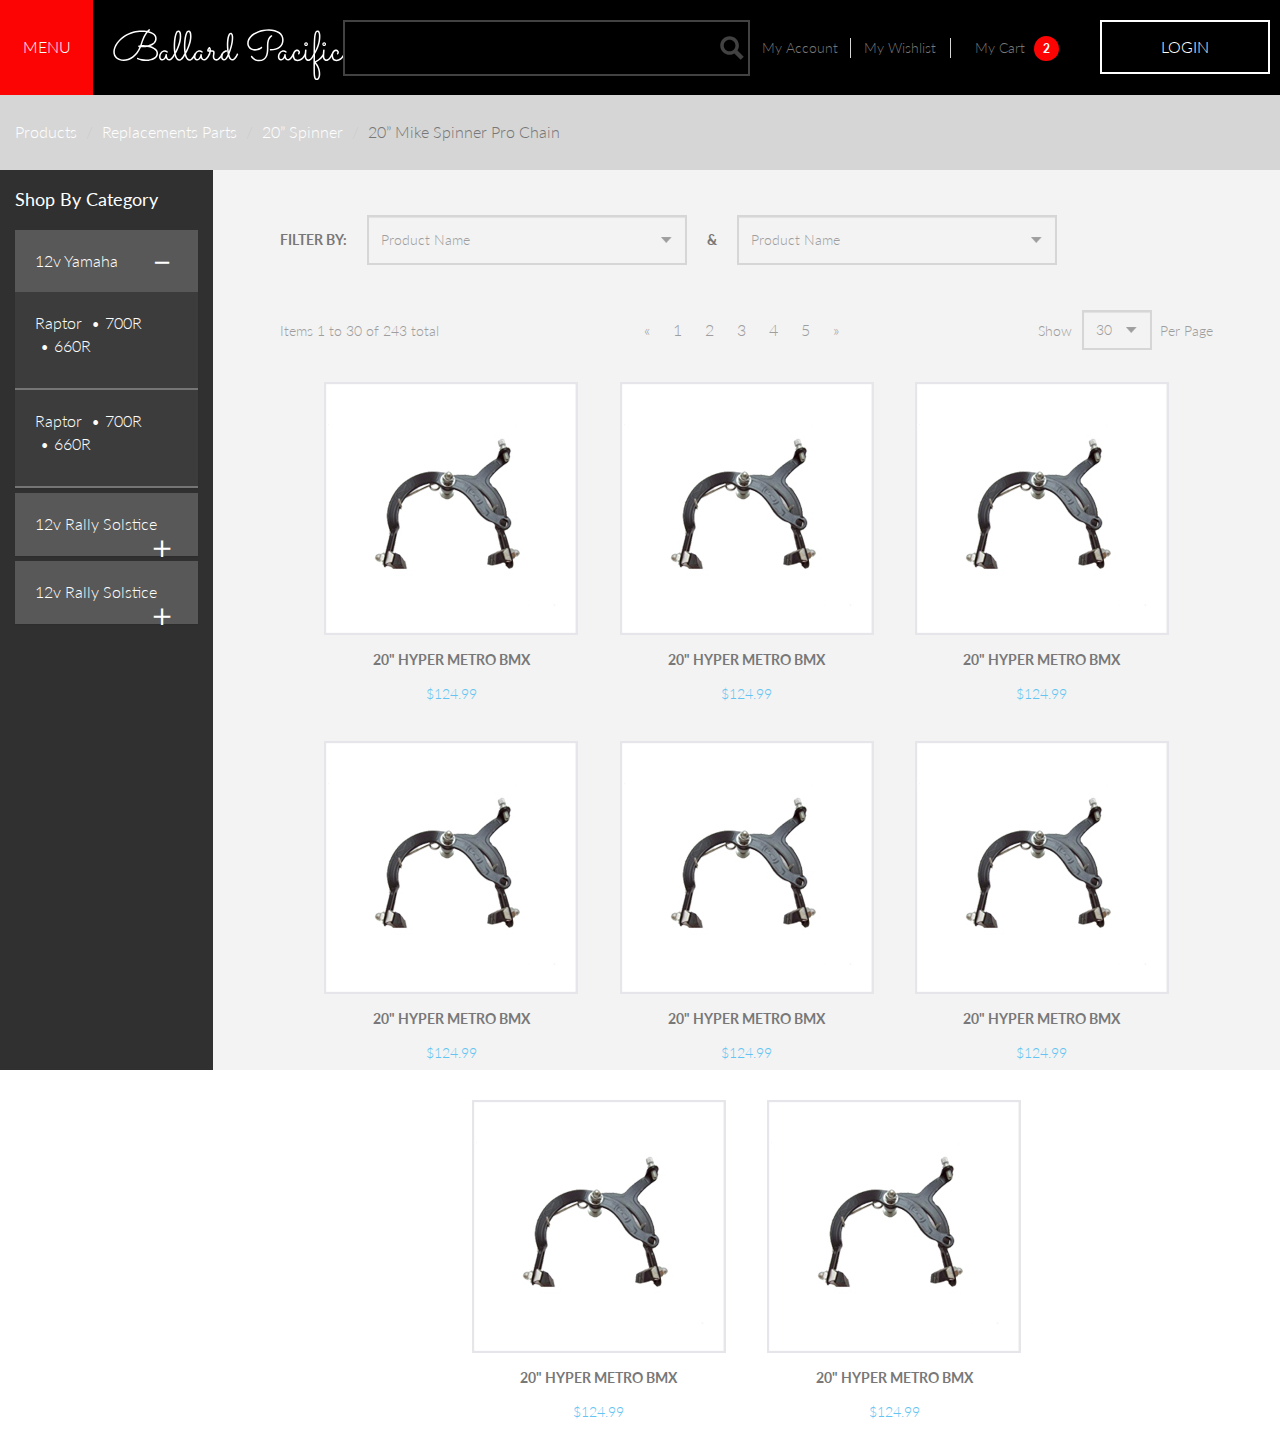
==== index_store.html @ 39bc6dd2 "Store Index" ====
<!DOCTYPE html PUBLIC "-//W3C//DTD XHTML 1.0 Transitional//EN" "http://www.w3.org/TR/xhtml1/DTD/xhtml1-transitional.dtd">
<html xmlns="http://www.w3.org/1999/xhtml">
<head>
<meta http-equiv="Content-Type" content="text/html; charset=UTF-8" />
<title>Ballard</title>
<meta name="viewport" content="width=device-width, initial-scale=1.0, maximum-scale=1.0" />
<meta name="apple-mobile-web-app-capable" content="no">

<link rel='stylesheet' href='http://fonts.googleapis.com/css?family=Lato:100,300,400,700,100italic,300italic,400italic,700italic' type='text/css'>

<link rel="stylesheet" href="//netdna.bootstrapcdn.com/bootstrap/3.1.1/css/bootstrap.min.css">
<link href="css/styles_store.css" rel="stylesheet" type="text/css" />
<script src = "http://ajax.googleapis.com/ajax/libs/jquery/1.10.2/jquery.min.js"></script>
<script src="//netdna.bootstrapcdn.com/bootstrap/3.1.1/js/bootstrap.min.js"></script> 
<script src="js/ballard.js"></script> 
</head>

<body>
	<header class="blackheader">
    	<a class="redmenu">MENU</a>
        <div class="logo"> <img src="img/logo_ballard.svg" alt="" width="250px"/></div>
   		<form class="myform" role="form">
        	<input type="email" class="txtinput_black" id="mysearch">
        </form>
        <nav class="header_right">
            <a class="headertext">My Account</a>
            <div class="lines"></div>
            <a class="headertext">My Wishlist</a>
            <div class="lines"></div>
            <a class="headertext">My Cart</a>
            <div class="circle_cont"><b class="redcircle">2</b></div>
            <button type="button" class=" btn-default bt_header">LOGIN</button>
        </nav>
    </header>
    <ol class="breadcrumb">
        <li><a href="#">Products </a></li>
        <li><a href="#">Replacements Parts </a></li>
        <li><a href="#">20” Spinner </a></li> 
        <li class="active">20” Mike Spinner Pro Chain</li> 
    </ol>
    <main class="mycontainer">
    	<!-- LEFT --> 
    	<div class="leftsection col-md-2">
        	<h4 class="left_titles">Shop By Category</h4>            
                <div class="panel-group" id="accordion">
                
                    <div class="panel panel-default">
                    	<a data-toggle="collapse" data-parent="#accordion" href="#collapseOne" onclick="changeIcon('collapseOne');">
                            <div class="panel-heading">
                                <span class="panel-title">12v Yamaha</span>
                                <span class="more collapseOne">－</span>
                            </div>
                        </a>
                        <div id="collapseOne" class="panel-collapse collapse in">
                            <div class="panel-body">
                            	<ol class="accordionitem">
                                    <li><a href="#">Raptor</a></li>
                                    <li><a href="#">700R</a></li>
                                    <li><a href="#">660R</a></li> 
                                </ol>
	                        </div>
                            <div class="panel-body">
                            	<ol class="accordionitem">
                                    <li><a href="#">Raptor</a></li>
                                    <li><a href="#">700R</a></li>
                                    <li><a href="#">660R</a></li> 
                                </ol>
                            </div>
                        </div>
                    </div>
                    
                    <div class="panel panel-default">
                    	<a data-toggle="collapse" data-parent="#accordion" href="#collapseTwo" onclick="changeIcon('collapseTwo');">
                            <div class="panel-heading">
                                <span class="panel-title">12v Rally Solstice</span>
                                <span class="more collapseTwo">＋</span>
                            </div>
                        </a>
                        <div id="collapseTwo" class="panel-collapse collapse">
                            <div class="panel-body">
                              	<ol class="accordionitem">
                                    <li><a href="#">Raptor</a></li>
                                    <li><a href="#">700R</a></li>
                                    <li><a href="#">660R</a></li> 
                                </ol>
                            </div>
                        </div>
                    </div>
                    
                    <div class="panel panel-default">
                    	<a data-toggle="collapse" data-parent="#accordion" href="#collapseThree" onclick="changeIcon('collapseThree');">
                            <div class="panel-heading">
                                <span class="panel-title">12v Rally Solstice</span>
                                <span class="more collapseThree">＋</span>
                            </div>
                        </a>
                        <div id="collapseThree" class="panel-collapse collapse">
                            <div class="panel-body">
                             	<ol class="accordionitem">
                                    <li><a href="#">Raptor</a></li>
                                    <li><a href="#">700R</a></li>
                                    <li><a href="#">660R</a></li> 
                                </ol>
                            </div>
                        </div>
                    </div>
                    
                </div>
            </div>
            
            
        <!-- RIGHT -->    
        <div class="rightsection col-md-10">
        
        	<div class="rightcontainer">
            	<span class="mysimple_text_black">FILTER BY: </span>
                <form class="myform" action="" method="">
                    <select class="form-control myselect3"><option>Product Name</option></select>
                    <span class="mysimple_text_black">& </span>
                    <select class="form-control myselect3"><option>Product Name</option></select>
                    </select>
                </form>
            </div>
            
            <div class="rightcontainer">
            	<div class="right_left">
	            	<span class="mysimple_text">Items 1 to 30 of 243 total</span>
                </div>
                <div class="right_center">
    	            <ul class="pagination">
                    <li><a href="#">&laquo;</a></li>
                    <li><a class="active" href="#">1</a></li>
                    <li><a href="#">2</a></li>
                    <li><a href="#">3</a></li>
                    <li><a href="#">4</a></li>
                    <li><a href="#">5</a></li>
                    <li><a href="#">&raquo;</a></li>
                </ul>
                </div>
                <div class="right_right">
                	<span class="mysimple_text">Per Page </span>
                    <select class="myselect3 form-control"><option>30</option> <option>60</option> <option>90</option></select>
	               	<span class="mysimple_text">Show</span>
                </div>
            </div>
            
            <div class="product_list">
            	<a class="product">
                	<img class="img_simple" src="img/img1.jpg" alt="" />
                    <div class="mysimple_text_black">20" HYPER METRO BMX</div>
                    <div class="mysimple_text">$124.99</div>
                </a>
                
                <a class="product">
                	<img class="img_simple" src="img/img1.jpg" alt="" />
                    <div class="mysimple_text_black">20" HYPER METRO BMX</div>
                    <div class="mysimple_text">$124.99</div>
                </a>
                
                <a class="product">
                	<img class="img_simple" src="img/img1.jpg" alt="" />
                    <div class="mysimple_text_black">20" HYPER METRO BMX</div>
                    <div class="mysimple_text">$124.99</div>
                </a>
                
                <a class="product">
                	<img class="img_simple" src="img/img1.jpg" alt="" />
                    <div class="mysimple_text_black">20" HYPER METRO BMX</div>
                    <div class="mysimple_text">$124.99</div>
                </a>
                
                <a class="product">
                	<img class="img_simple" src="img/img1.jpg" alt="" />
                    <div class="mysimple_text_black">20" HYPER METRO BMX</div>
                    <div class="mysimple_text">$124.99</div>
                </a>
                
                <a class="product">
                	<img class="img_simple" src="img/img1.jpg" alt="" />
                    <div class="mysimple_text_black">20" HYPER METRO BMX</div>
                    <div class="mysimple_text">$124.99</div>
                </a>
                
                <a class="product">
                	<img class="img_simple" src="img/img1.jpg" alt="" />
                    <div class="mysimple_text_black">20" HYPER METRO BMX</div>
                    <div class="mysimple_text">$124.99</div>
                </a>
                
                <a class="product">
                	<img class="img_simple" src="img/img1.jpg" alt="" />
                    <div class="mysimple_text_black">20" HYPER METRO BMX</div>
                    <div class="mysimple_text">$124.99</div>
                </a>
				
            </div>
            
        </div>
    </main>

</body>
</html>
---- css/styles_store.css ----
@charset "UTF-8";

@import url(http://weloveiconfonts.com/api/?family=entypo);

/* entypo */
[class*="entypo-"]:before {
  font-family: 'entypo', sans-serif;
}



*{
	margin:0px;
	padding:0px;
}
html, body{
	height: 100%;
	min-height: 100%;
	font-family: "Lato","tahoma","verdana","arial","sans-serif";
	font-size: 16px;
	font-weight: 300;
	color:#787878;
}

a {color: #FFFFFF; text-decoration: none; cursor:pointer;}
a:link {color: #FFFFFF; text-decoration: none; cursor:pointer;}
a:hover a:visited a:active {color: #FFFFFF; text-decoration: none; cursor:pointer;}
a:hover, a:visited, a:active {color: #FFFFFF; text-decoration: none; cursor:pointer;}



.blackheader{
	width:100%;
	height: 95px;
	float:none;
	margin:auto;
	background-color: #000000;
	display: table;
}

.redmenu{
	width: 93px;
	min-width: 93px;
	height: 100%;
	display: table-cell;
	vertical-align: middle;
	background-color: #fd0404;
	color: #ffffff;
	margin-right: 1%;
	text-align: center;
	
}

.logo{
	width:252px;
	height:100%;
	display: table-cell;
	vertical-align: middle;
	padding-left: 1%;
	padding-right: 1%;
	padding-top: 13px;
}

.myform{
	height: 100%;
	display: table-cell;
	vertical-align: middle;
	width: 40%;
	max-width: 775px;
	min-width: 100px;
}


.txtinput_black{
	width: 100%;
	height: 56px;
	display: table-cell;
	vertical-align: middle;
	background: url(../img/search.svg) 99% center no-repeat;
	background-color: rgba(0,0,0,0);
	border: solid 2px #424242;
}



.header_right{
	float:right;
	width: 90%;
	height: 100%;
	display: table;
}


.headertext{
	min-width:100px;
	font-size: 14px;
	color: #787878;
	text-align: center;
	font-weight: 300;
	margin-left: 7px;
	margin-right: 7px;
	display: table-cell;
	vertical-align: middle;
}

.lines{
	width: 1px;
	height: 20px;
	float: none;
	border-left: solid 1px #d6d6d6;
	position: absolute;
	margin-top: 38px;
}

.circle_cont{
	width: 50px;
	min-width: 50px;
	height: 100%;
	display: table-cell;
	vertical-align: middle;
	}

.redcircle{
	width: 25px;
	height: 25px;
	font-size: 12px;
	color: #ffffff;
	text-align: center;
	-webkit-border-radius: 14px 15px 15px 14px/15px 15px 14px 14px;
	-moz-border-radius: 14px 15px 15px 14px/15px 15px 14px 14px;
	border-radius: 14px 15px 15px 14px/15px 15px 14px 14px;
	background-color: #fd0404;
	margin-left: -16px;
	position: absolute;
	margin-top: -12px;
	padding-top: 4px;

}

.bt_header{
	width: 170px;
	height: 54px;
	font-size: 16px;
	color: #ffffff;
	background-color: #000;
	border: solid 2px #fff;
	
	float: left;
	margin-top: 20px;
	margin-right: 10px;
}

.bt_header:hover{
	color: #ffffff;
	background-color: rgba(255,255,255,0.2);
}



.breadcrumb {
	padding: 26px 15px;
	list-style: none;
	background-color: #d6d6d6;
	border-radius: 0px;
	margin-bottom: 0px
}

.mycontainer{
	display:block;
	position:relative;
	height: 100%;
	min-height:100%;
    min-width:100%;
}


.leftsection{
	height: 100%;
	background-color: #303030;
}

.left_titles{
	color: #ffffff;
	font-weight: bolder;
	margin-bottom: 20px;
	margin-top: 20px;
}

.left_text{
	color: #ffffff;
}


/*ACORDION STYLES*/
.panel {
	background-color: #3c3c3c;
	border: none
}



.panel-group .panel {border-radius: 0px;}
.panel-group .panel-heading+.panel-collapse .panel-body {border-top: none;}

.panel-heading {
	padding: 20px 20px; 
	border-top-right-radius: 0px; 
	border-top-left-radius: 0px;
	background-color: #585858;

}

.panel-body {
	padding: 15px;
	color: #ffffff;
	padding: 20px 20px;
	border-bottom: solid 2px #757575;
}

.accordionitem{
	list-style:none;
}

.accordionitem>li {
display: inline-block;
}

.accordionitem>li>a:hover {
	color:#fd0404;
}

.accordionitem>li+li:before {
content: "•";
padding: 0 5px;
}

.more{
	float: right;
	margin-top: 2px;
	font-size: 32px;
	font-weight: 100;
	line-height: 0.5;
}

.mysimple_text_black{
	float: left;
	color: #787878;
	font-weight: 700;
	font-size: 14px;
	line-height: 3.5;
}


.mysimple_text{
	float: left;
	font-size: 14px;
	color: #9e9e9e;
}

.rightsection{
	background-color: #f3f3f3;
	height: 100%;
}

.myselect3{
	float: left;
	margin: auto;
	width:320px;
	font-size: 14px;
	height: 50px;
	color:#9e9e9e;
	background-color: rgba(243,243,243,0);
	border: solid 2px #d6d6d6;
	margin-left: 20px;
	margin-right: 20px;
	
	
	background: none;
	appearance: none;
	-webkit-appearance: none;
	-moz-appearance: none;
	-ms-appearance: none;
	border-radius: 0;
	-webkit-border-radius: 0;
	-moz-border-radius: 0;
	-ms-border-radius: 0;
	
	background-image: url(../img/carrot2.png); 
	background-repeat: no-repeat;
	background-position: right center;
	padding-right: 20px;
}


.rightcontainer{
	width: 90%;
	float: none;
	margin: auto;
	overflow:auto;
	margin-top: 45px;
	
}


.pagination {
	margin: 0px 0;
}

.right_left{
	width: 33%;
	float: left;

	height: 50px;
	line-height: 3;
}
	
.right_center{
	width: 33%;
	float: left;
	margin-top: 3px;
	text-align: center;
	height: 50px;
}

.right_right{
	width: 20%;
	float: right;

	height: 50px;
	line-height: 3;
}

.right_right .myselect3{ 
	width:70px; 
	height:40px;
	margin-left: 10px;
	margin-right: 8px;
	float:right;
}

.right_right .mysimple_text{
	float:right;
}

.pagination>li>a, .pagination>li>span {
	position: relative;
	float: left;
	padding: 6px 12px;
	line-height: 1.42857143;
	text-decoration: none;
	color: #9e9e9e;
	background-color: rgba(0,0,0,0.0);
	border: none;
	margin-left: -1px;
	font-size: 16px;
}

.product_list{
	text-align: center;
	margin: 0 auto;
	position: relative;
	width: 90%;
}
.product{
	display:inline-block;
    margin:auto;
	margin:2%
	
	/*
	width: 260px;
	margin: 1%;
	display: table-cell;
	vertical-align: middle;
	text-align: center;
	
	float:left;
	*/
}

.img_simple{
	float: none;
	margin: auto;
	text-align: center;
	border: 2px solid #E5E5EA;
	display: block;

}

.product .mysimple_text_black{
	text-align: center;
	float: none;
	margin: auto;
}

.product .mysimple_text{
	text-align: center;
	float: none;
	margin: auto;
	color: #61c4f2;
}
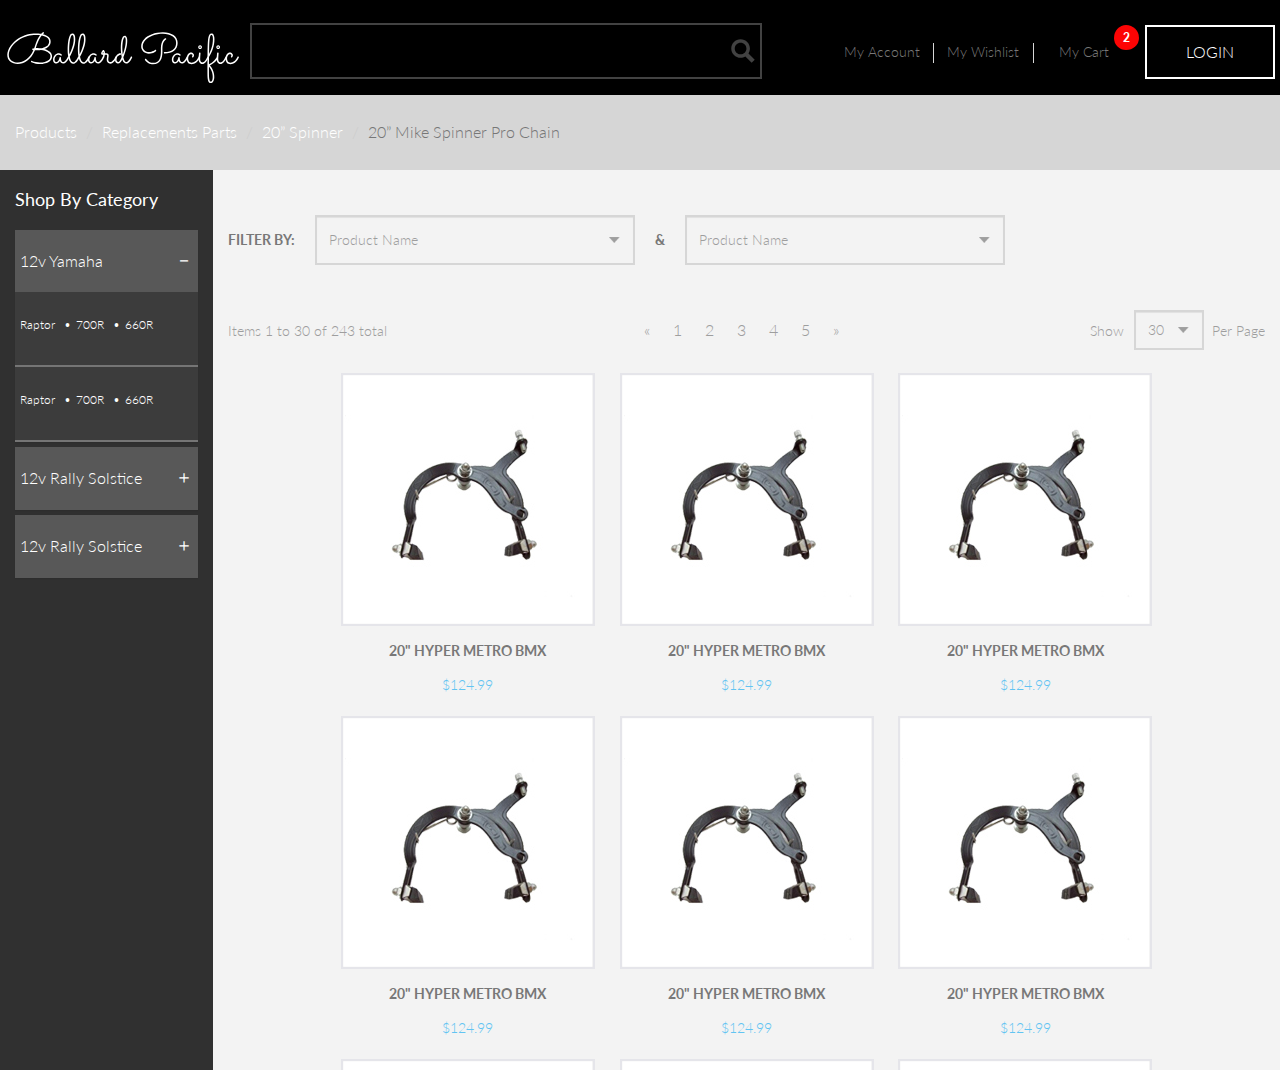
==== commit 855aaac4: "Mobile Header" ====
--- a/index_store.html
+++ b/index_store.html
@@ -17,20 +17,33 @@
 
 <body>
 	<header class="blackheader">
-    	<a class="redmenu">MENU</a>
-        <div class="logo"> <img src="img/logo_ballard.svg" alt="" width="250px"/></div>
-   		<form class="myform" role="form">
-        	<input type="email" class="txtinput_black" id="mysearch">
-        </form>
-        <nav class="header_right">
-            <a class="headertext">My Account</a>
-            <div class="lines"></div>
-            <a class="headertext">My Wishlist</a>
-            <div class="lines"></div>
-            <a class="headertext">My Cart</a>
-            <div class="circle_cont"><b class="redcircle">2</b></div>
-            <button type="button" class=" btn-default bt_header">LOGIN</button>
-        </nav>
+    	<div class = "navbar navbar-inverse navbar-static-top">
+                <div class = "container">
+                    <a class = "navbar-toggle" data-toggle = "collapse" data-target = ".navHeaderCollapse" alt=""><h3 class="glyphicon glyphicon-align-justify"></h3></a> <!--MOBILE bt-->
+                    <div class="logo"> <img src="img/logo_ballard.svg" alt="" width="250px"/></div>
+                    <div class = "collapse navbar-collapse navHeaderCollapse">
+                    
+
+                           
+                                	<span class="mobilesearch visible-xs">Search:</span>
+                                    <form><input type="email" class="txtinput_black" id="mysearch"></form>
+                                    <nav class="header_right">
+                                        <a class="headertext">My Account</a>
+                                        <div class="lines hidden-xs"></div>
+                                        <a class="headertext">My Wishlist</a>
+                                        <div class="lines hidden-xs"></div>
+                                        <a class="headertext">My Cart</a>
+                                        <span class="headertext visible-xs"></span>
+                                        <div class="circle_cont"><b class="redcircle">2</b></div>
+                                        <button type="button" class=" btn-default bt_header">LOGIN</button>
+                                    </nav>
+                                
+
+                    
+                    </div>
+                       
+                </div>
+        </div>
     </header>
     <ol class="breadcrumb">
         <li><a href="#">Products </a></li>
@@ -40,7 +53,7 @@
     </ol>
     <main class="mycontainer">
     	<!-- LEFT --> 
-    	<div class="leftsection col-md-2">
+    	<div class="leftsection col-lg-2 col-md-3">
         	<h4 class="left_titles">Shop By Category</h4>            
                 <div class="panel-group" id="accordion">
                 
@@ -107,10 +120,10 @@
                     
                 </div>
             </div>
-            
+        </div>  
             
         <!-- RIGHT -->    
-        <div class="rightsection col-md-10">
+        <div class="rightsection col-lg-10 col-md-9">
         
         	<div class="rightcontainer">
             	<span class="mysimple_text_black">FILTER BY: </span>
@@ -138,9 +151,9 @@
                 </ul>
                 </div>
                 <div class="right_right">
-                	<span class="mysimple_text">Per Page </span>
+                	<span class="mysimple_text visible-lg">Per Page </span>
                     <select class="myselect3 form-control"><option>30</option> <option>60</option> <option>90</option></select>
-	               	<span class="mysimple_text">Show</span>
+	               	<span class="mysimple_text visible-lg">Show</span>
                 </div>
             </div>
             
@@ -193,9 +206,34 @@
                     <div class="mysimple_text">$124.99</div>
                 </a>
 				
+                <a class="product">
+                	<img class="img_simple" src="img/img1.jpg" alt="" />
+                    <div class="mysimple_text_black">20" HYPER METRO BMX</div>
+                    <div class="mysimple_text">$124.99</div>
+                </a>
+                
+                <a class="product">
+                	<img class="img_simple" src="img/img1.jpg" alt="" />
+                    <div class="mysimple_text_black">20" HYPER METRO BMX</div>
+                    <div class="mysimple_text">$124.99</div>
+                </a>
+                
+                <a class="product">
+                	<img class="img_simple" src="img/img1.jpg" alt="" />
+                    <div class="mysimple_text_black">20" HYPER METRO BMX</div>
+                    <div class="mysimple_text">$124.99</div>
+                </a>
+                
+                <a class="product">
+                	<img class="img_simple" src="img/img1.jpg" alt="" />
+                    <div class="mysimple_text_black">20" HYPER METRO BMX</div>
+                    <div class="mysimple_text">$124.99</div>
+                </a>
+                
             </div>
             
         </div>
+        
     </main>
 
 </body>
--- a/css/styles_store.css
+++ b/css/styles_store.css
@@ -27,6 +27,42 @@
 a:hover a:visited a:active {color: #FFFFFF; text-decoration: none; cursor:pointer;}
 a:hover, a:visited, a:active {color: #FFFFFF; text-decoration: none; cursor:pointer;}
 
+
+.navbar-toggle {
+	position: inherit;
+	float: left;
+	text-align: center;
+	
+	background-image: none;
+	border: 0px solid transparent;
+	border-radius: 0px;
+	width: 95px;
+	height: 95px;
+	background-color: #fd0404;
+	color: #ffffff;
+	
+	margin:0px;
+	padding: 0px;
+	padding-top: 15px;
+}
+
+.navbar-inverse .navbar-toggle:hover, .navbar-inverse .navbar-toggle:focus {
+	background-color: #fd0404;
+}
+
+
+.navbar-inverse {
+	background-color: #000;
+	border-color: rgba(0,0,0,0.0);
+	border: none;
+}
+
+.container {
+	margin: auto;
+	padding: 0px;
+	width: 100%;
+	min-width: 100%;
+}
 
 
 .blackheader{
@@ -35,59 +71,37 @@
 	float:none;
 	margin:auto;
 	background-color: #000000;
-	display: table;
-}
-
-.redmenu{
-	width: 93px;
-	min-width: 93px;
-	height: 100%;
-	display: table-cell;
-	vertical-align: middle;
-	background-color: #fd0404;
-	color: #ffffff;
-	margin-right: 1%;
-	text-align: center;
-	
-}
+}
+
+
 
 .logo{
-	width:252px;
-	height:100%;
-	display: table-cell;
-	vertical-align: middle;
-	padding-left: 1%;
-	padding-right: 1%;
-	padding-top: 13px;
-}
-
-.myform{
-	height: 100%;
-	display: table-cell;
-	vertical-align: middle;
+
+	height: 100%;
+	float: left;
+	margin-top: 30px;
+}
+
+
+.txtinput_black{
 	width: 40%;
-	max-width: 775px;
-	min-width: 100px;
-}
-
-
-.txtinput_black{
-	width: 100%;
+	float: left;
 	height: 56px;
-	display: table-cell;
-	vertical-align: middle;
 	background: url(../img/search.svg) 99% center no-repeat;
 	background-color: rgba(0,0,0,0);
 	border: solid 2px #424242;
+	margin-top: 23px;
 }
 
 
 
 .header_right{
 	float:right;
-	width: 90%;
+	width: 40%;
 	height: 100%;
 	display: table;
+	margin-top: 25px;
+
 }
 
 
@@ -109,7 +123,7 @@
 	float: none;
 	border-left: solid 1px #d6d6d6;
 	position: absolute;
-	margin-top: 38px;
+	margin-top: 18px;
 }
 
 .circle_cont{
@@ -145,9 +159,8 @@
 	background-color: #000;
 	border: solid 2px #fff;
 	
-	float: left;
-	margin-top: 20px;
-	margin-right: 10px;
+	float: right;
+	margin-right: 5px;
 }
 
 .bt_header:hover{
@@ -260,6 +273,7 @@
 .rightsection{
 	background-color: #f3f3f3;
 	height: 100%;
+	overflow: auto;
 }
 
 .myselect3{
@@ -293,7 +307,7 @@
 
 
 .rightcontainer{
-	width: 90%;
+	width: 95%;
 	float: none;
 	margin: auto;
 	overflow:auto;
@@ -359,22 +373,13 @@
 	text-align: center;
 	margin: 0 auto;
 	position: relative;
-	width: 90%;
+	width: 100%;
 }
 .product{
 	display:inline-block;
     margin:auto;
-	margin:2%
-	
-	/*
-	width: 260px;
-	margin: 1%;
-	display: table-cell;
-	vertical-align: middle;
-	text-align: center;
-	
-	float:left;
-	*/
+	margin:1%;
+	
 }
 
 .img_simple{
@@ -399,3 +404,82 @@
 	color: #61c4f2;
 }
 
+
+@media only screen and (max-width: 1450px) { /*Small Desktops*/
+	.header_right{	width: 35%;}
+	.bt_header {width: 130px;}
+	.circle_cont {width: 10px; min-width: 10px; padding-bottom: 30px;}
+	.redcircle {margin-left: -20px;}
+
+	.panel-heading {padding: 20px 5px;}
+	.panel-body {padding: 20px 5px}
+	.accordionitem>li {	font-size: 12px;}
+	.accordionitem>li {font-size: 12px;}
+	.more {font-size: 18px; line-height: 0.8;}
+	.rightcontainer {width: 100%;}
+	
+}
+
+@media only screen and (max-width: 1200px) { /*Small Desktops*/
+	.txtinput_black{width: 37%;}
+	.header_right{	width: 30%;}
+	.myselect3 {width: 220px;}
+	
+	.headertext {min-width: 90px;}
+	.bt_header {width: 80px;}
+}
+
+@media only screen and (max-width: 992px) { /*Small Desktops*/
+	.txtinput_black{width: 27%;}
+	
+	.logo{margin-top: 37px;}
+	.logo>img{width: 190px;}
+	
+	
+}
+
+@media only screen and (max-width: 767px) { /*Small Desktops*/
+	.container {padding-left: 0px; padding-right: 15px;}
+	.txtinput_black {width: 90%;margin-left: 5%; margin-top: 0px;}
+	.logo{float:right;}
+	.header_right {width: 100%;}
+	
+	
+	.mobilesearch {
+	width: 90%;
+	margin-left: 30px;
+	margin-top: 30px;
+	font-size: 18px;
+	color: #fff;
+	}
+	
+	.headertext {
+	width: 100%;
+	border-top: 1px solid #fff;
+	display: block;
+	float: left;
+	height: 40px;
+	padding-top: 7px;
+	}
+	
+	.circle_cont {
+	padding-top: 0;
+	display: block;
+	}
+	
+	.redcircle {
+	margin-left: -70px;
+	margin-top: 87px;
+	}	
+	
+	.bt_header {
+	width: 90%;
+	margin-right: 5%;
+	margin-top: -24px;
+	margin-bottom: 20px;
+	}
+	
+
+		
+	
+}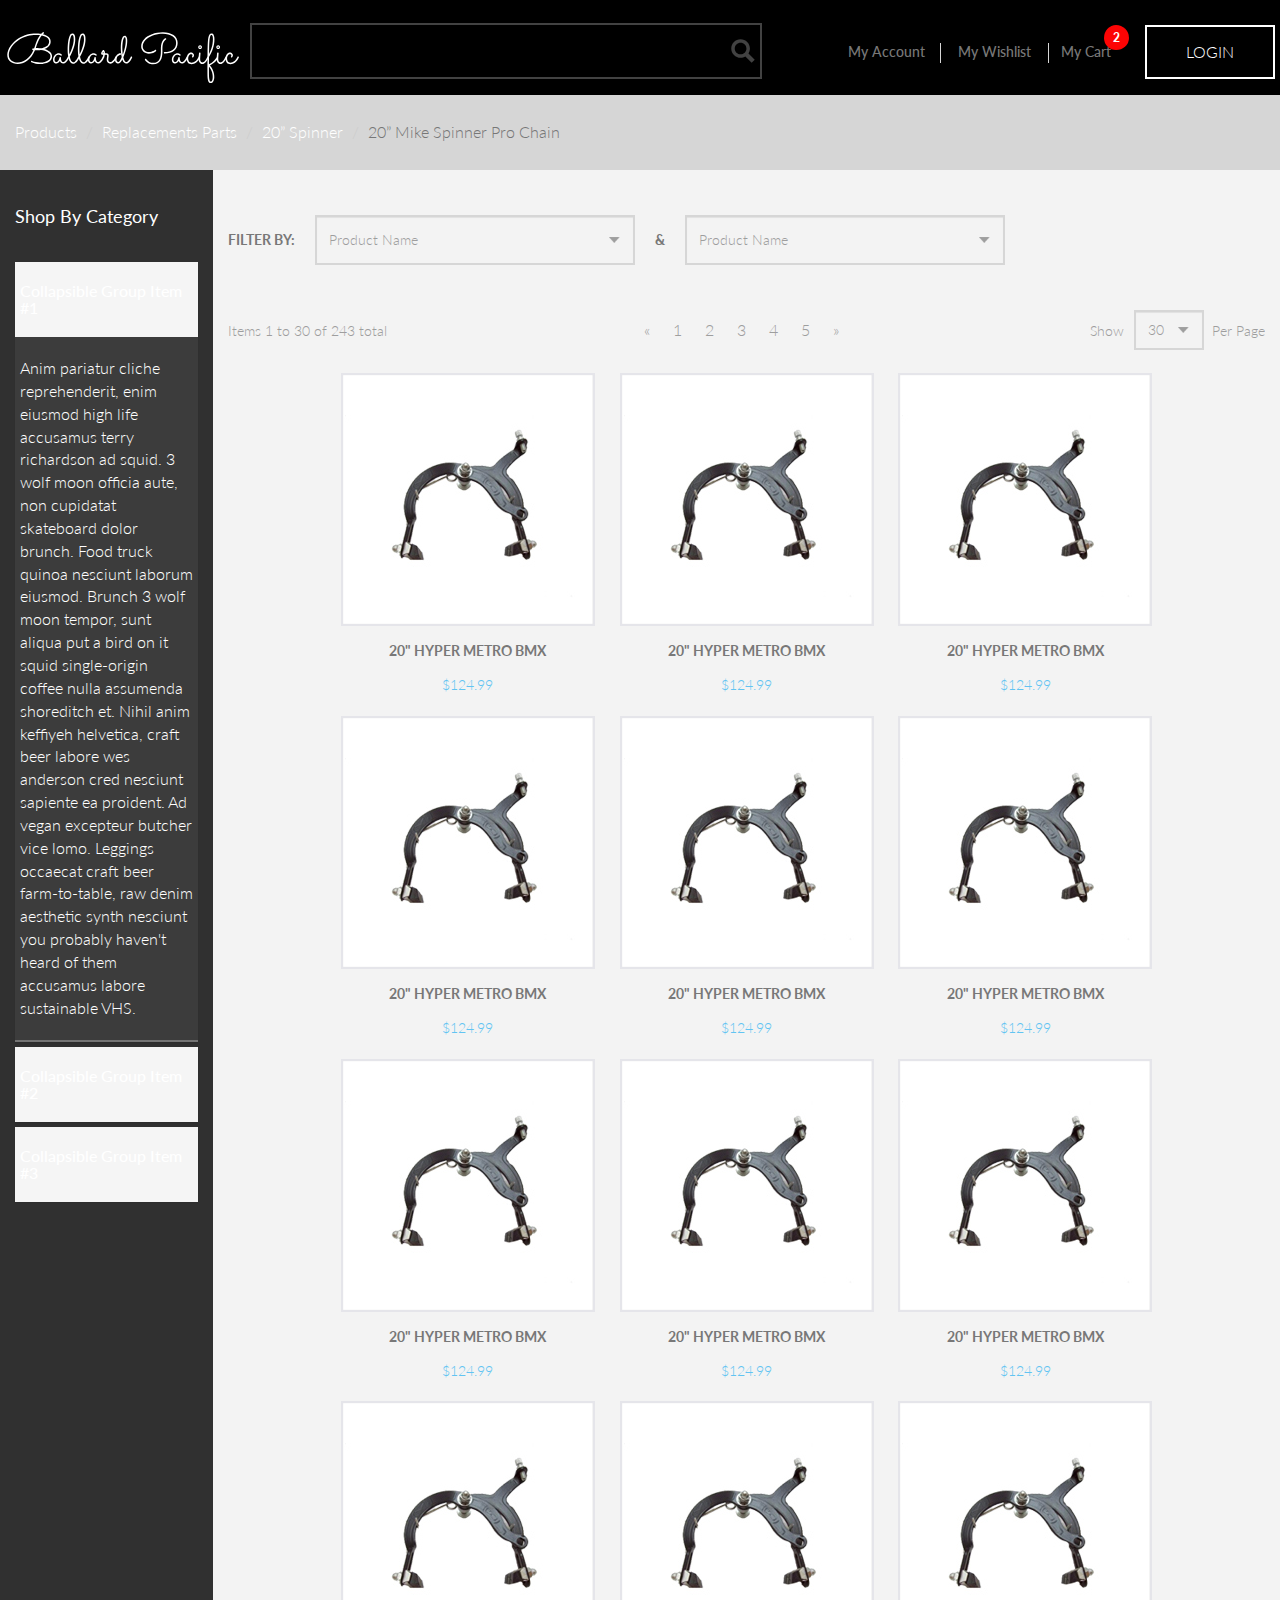
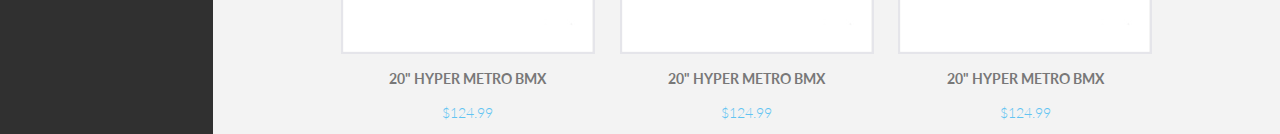
==== commit a95466bf: "FINISHED V1.0 Beta 1" ====
--- a/index_store.html
+++ b/index_store.html
@@ -15,226 +15,206 @@
 <script src="js/ballard.js"></script> 
 </head>
 
-<body>
-	<header class="blackheader">
-    	<div class = "navbar navbar-inverse navbar-static-top">
-                <div class = "container">
-                    <a class = "navbar-toggle" data-toggle = "collapse" data-target = ".navHeaderCollapse" alt=""><h3 class="glyphicon glyphicon-align-justify"></h3></a> <!--MOBILE bt-->
-                    <div class="logo"> <img src="img/logo_ballard.svg" alt="" width="250px"/></div>
-                    <div class = "collapse navbar-collapse navHeaderCollapse">
-                    
-
-                           
-                                	<span class="mobilesearch visible-xs">Search:</span>
-                                    <form><input type="email" class="txtinput_black" id="mysearch"></form>
-                                    <nav class="header_right">
-                                        <a class="headertext">My Account</a>
-                                        <div class="lines hidden-xs"></div>
-                                        <a class="headertext">My Wishlist</a>
-                                        <div class="lines hidden-xs"></div>
-                                        <a class="headertext">My Cart</a>
-                                        <span class="headertext visible-xs"></span>
-                                        <div class="circle_cont"><b class="redcircle">2</b></div>
-                                        <button type="button" class=" btn-default bt_header">LOGIN</button>
-                                    </nav>
-                                
-
-                    
-                    </div>
-                       
-                </div>
+<body>      
+    <header class="blackheader">
+        <div class = "navbar navbar-inverse navbar-static-top">
+            <div class = "container">
+                <a class = "navbar-toggle" data-toggle = "collapse" data-target = ".navHeaderCollapse" alt=""><h3 class="glyphicon glyphicon-align-justify"></h3></a>
+                <a href="#" class="toggle-nav offcanvas-toggle hidden-md hidden-lg" ><h3 class="glyphicon glyphicon-list-alt"></h3></a> 
+                <div class="logo"> <img src="img/logo_ballard.svg" alt="" width="250px"/></div>
+                <div class = "collapse navbar-collapse navHeaderCollapse">
+                    <span class="mobilesearch visible-xs visible-sm">Search:</span>
+                    <form><input type="email" class="txtinput_black" id="mysearch"></form>
+                    <nav class="header_right">
+                        <a class="headertext">My Account</a>
+                        <div class="lines hidden-xs hidden-sm"></div>
+                        <a class="headertext">My Wishlist</a>
+                        <div class="lines hidden-xs hidden-sm"></div>
+                        <a class="headertext" style="min-width: 70px" >My Cart</a>
+                        <span class="headertext visible-xs visible-sm"></span>
+                        <div class="circle_cont"><b class="redcircle">2</b></div>
+                        <button type="button" class=" btn-default bt_header">LOGIN</button>
+                    </nav>
+                </div>
+            </div>
         </div>
     </header>
     <ol class="breadcrumb">
-        <li><a href="#">Products </a></li>
-        <li><a href="#">Replacements Parts </a></li>
-        <li><a href="#">20” Spinner </a></li> 
+        <li class=" hidden-xs"><a href="#">Products </a></li>
+        <li class=" hidden-xs"><a href="#">Replacements Parts </a></li>
+        <li class=" hidden-xs"><a href="#">20” Spinner </a></li> 
         <li class="active">20” Mike Spinner Pro Chain</li> 
     </ol>
-    <main class="mycontainer">
-    	<!-- LEFT --> 
-    	<div class="leftsection col-lg-2 col-md-3">
-        	<h4 class="left_titles">Shop By Category</h4>            
-                <div class="panel-group" id="accordion">
-                
-                    <div class="panel panel-default">
-                    	<a data-toggle="collapse" data-parent="#accordion" href="#collapseOne" onclick="changeIcon('collapseOne');">
-                            <div class="panel-heading">
-                                <span class="panel-title">12v Yamaha</span>
-                                <span class="more collapseOne">－</span>
-                            </div>
-                        </a>
+    <main id="site-wrapper"> <!-- ######## WRAPPER ############ -->
+    
+        <div id="site-canvas"><!-- ######## CANVAS ############ -->
+        
+            <!-- LEFT --> 
+            <div class="leftsection col-lg-2 col-md-3 col-xs-3" id="site-menu">  <!-- ###### MENU OPTIONS######## -->
+                    <h4 class="left_titles">Shop By Category</h4>            
+                    
+                    
+                    <div class="panel-group" id="accordion">
+                      <div class="panel panel-default">
+                        <div class="panel-heading">
+                          <h4 class="panel-title">
+                            <a data-toggle="collapse" data-parent="#accordion" href="#collapseOne">
+                              Collapsible Group Item #1
+                            </a>
+                          </h4>
+                        </div>
                         <div id="collapseOne" class="panel-collapse collapse in">
-                            <div class="panel-body">
-                            	<ol class="accordionitem">
-                                    <li><a href="#">Raptor</a></li>
-                                    <li><a href="#">700R</a></li>
-                                    <li><a href="#">660R</a></li> 
-                                </ol>
-	                        </div>
-                            <div class="panel-body">
-                            	<ol class="accordionitem">
-                                    <li><a href="#">Raptor</a></li>
-                                    <li><a href="#">700R</a></li>
-                                    <li><a href="#">660R</a></li> 
-                                </ol>
-                            </div>
-                        </div>
-                    </div>
-                    
-                    <div class="panel panel-default">
-                    	<a data-toggle="collapse" data-parent="#accordion" href="#collapseTwo" onclick="changeIcon('collapseTwo');">
-                            <div class="panel-heading">
-                                <span class="panel-title">12v Rally Solstice</span>
-                                <span class="more collapseTwo">＋</span>
-                            </div>
-                        </a>
+                          <div class="panel-body">
+                            Anim pariatur cliche reprehenderit, enim eiusmod high life accusamus terry richardson ad squid. 3 wolf moon officia aute, non cupidatat skateboard dolor brunch. Food truck quinoa nesciunt laborum eiusmod. Brunch 3 wolf moon tempor, sunt aliqua put a bird on it squid single-origin coffee nulla assumenda shoreditch et. Nihil anim keffiyeh helvetica, craft beer labore wes anderson cred nesciunt sapiente ea proident. Ad vegan excepteur butcher vice lomo. Leggings occaecat craft beer farm-to-table, raw denim aesthetic synth nesciunt you probably haven't heard of them accusamus labore sustainable VHS.
+                          </div>
+                        </div>
+                      </div>
+                      <div class="panel panel-default">
+                        <div class="panel-heading">
+                          <h4 class="panel-title">
+                            <a data-toggle="collapse" data-parent="#accordion" href="#collapseTwo">
+                              Collapsible Group Item #2
+                            </a>
+                          </h4>
+                        </div>
                         <div id="collapseTwo" class="panel-collapse collapse">
-                            <div class="panel-body">
-                              	<ol class="accordionitem">
-                                    <li><a href="#">Raptor</a></li>
-                                    <li><a href="#">700R</a></li>
-                                    <li><a href="#">660R</a></li> 
-                                </ol>
-                            </div>
-                        </div>
-                    </div>
-                    
-                    <div class="panel panel-default">
-                    	<a data-toggle="collapse" data-parent="#accordion" href="#collapseThree" onclick="changeIcon('collapseThree');">
-                            <div class="panel-heading">
-                                <span class="panel-title">12v Rally Solstice</span>
-                                <span class="more collapseThree">＋</span>
-                            </div>
-                        </a>
+                          <div class="panel-body">
+                            Anim pariatur cliche reprehenderit, enim eiusmod high life accusamus terry richardson ad squid. 3 wolf moon officia aute, non cupidatat skateboard dolor brunch. Food truck quinoa nesciunt laborum eiusmod. Brunch 3 wolf moon tempor, sunt aliqua put a bird on it squid single-origin coffee nulla assumenda shoreditch et. Nihil anim keffiyeh helvetica, craft beer labore wes anderson cred nesciunt sapiente ea proident. Ad vegan excepteur butcher vice lomo. Leggings occaecat craft beer farm-to-table, raw denim aesthetic synth nesciunt you probably haven't heard of them accusamus labore sustainable VHS.
+                          </div>
+                        </div>
+                      </div>
+                      <div class="panel panel-default">
+                        <div class="panel-heading">
+                          <h4 class="panel-title">
+                            <a data-toggle="collapse" data-parent="#accordion" href="#collapseThree">
+                              Collapsible Group Item #3
+                            </a>
+                          </h4>
+                        </div>
                         <div id="collapseThree" class="panel-collapse collapse">
-                            <div class="panel-body">
-                             	<ol class="accordionitem">
-                                    <li><a href="#">Raptor</a></li>
-                                    <li><a href="#">700R</a></li>
-                                    <li><a href="#">660R</a></li> 
-                                </ol>
-                            </div>
-                        </div>
-                    </div>
+                          <div class="panel-body">
+                            Anim pariatur cliche reprehenderit, enim eiusmod high life accusamus terry richardson ad squid. 3 wolf moon officia aute, non cupidatat skateboard dolor brunch. Food truck quinoa nesciunt laborum eiusmod. Brunch 3 wolf moon tempor, sunt aliqua put a bird on it squid single-origin coffee nulla assumenda shoreditch et. Nihil anim keffiyeh helvetica, craft beer labore wes anderson cred nesciunt sapiente ea proident. Ad vegan excepteur butcher vice lomo. Leggings occaecat craft beer farm-to-table, raw denim aesthetic synth nesciunt you probably haven't heard of them accusamus labore sustainable VHS.
+                          </div>
+                        </div>
+                      </div>
+                    </div>
+                    
+                    
+                
+            </div>  
+                
+            <!-- RIGHT -->    
+            <div class="rightsection col-lg-10 col-md-9">
+                <div class="rightcontainer">
+                    <span class="mysimple_text_black">FILTER BY: </span>
+                    <form class="myform" action="" method="">
+                        <select class="form-control myselect3"><option>Product Name</option></select>
+                        <span class="mysimple_text_black">& </span>
+                        <select class="form-control myselect3"><option>Product Name</option></select>
+                    </form>
+                </div>
+                
+                <div class="rightcontainer">
+                    <div class="right_left hidden-xs">
+                        <span class="mysimple_text">Items 1 to 30 of 243 total</span>
+                    </div>
+                    <div class="right_center">
+                        <ul class="pagination">
+                        <li><a href="#">&laquo;</a></li>
+                        <li><a class="active" href="#">1</a></li>
+                        <li><a href="#">2</a></li>
+                        <li><a href="#">3</a></li>
+                        <li><a href="#">4</a></li>
+                        <li><a href="#">5</a></li>
+                        <li><a href="#">&raquo;</a></li>
+                    </ul>
+                    </div>
+                    <div class="right_right">
+                        <span class="mysimple_text visible-lg">Per Page </span>
+                        <select class="myselect3 form-control"><option>30</option> <option>60</option> <option>90</option></select>
+                        <span class="mysimple_text visible-lg">Show</span>
+                    </div>
+                </div>
+                
+                <div class="product_list">
+                    <a class="product">
+                        <img class="img_simple" src="img/img1.jpg" alt="" />
+                        <div class="mysimple_text_black">20" HYPER METRO BMX</div>
+                        <div class="mysimple_text">$124.99</div>
+                    </a>
+                    
+                    <a class="product">
+                        <img class="img_simple" src="img/img1.jpg" alt="" />
+                        <div class="mysimple_text_black">20" HYPER METRO BMX</div>
+                        <div class="mysimple_text">$124.99</div>
+                    </a>
+                    
+                    <a class="product">
+                        <img class="img_simple" src="img/img1.jpg" alt="" />
+                        <div class="mysimple_text_black">20" HYPER METRO BMX</div>
+                        <div class="mysimple_text">$124.99</div>
+                    </a>
+                    
+                    <a class="product">
+                        <img class="img_simple" src="img/img1.jpg" alt="" />
+                        <div class="mysimple_text_black">20" HYPER METRO BMX</div>
+                        <div class="mysimple_text">$124.99</div>
+                    </a>
+                    
+                    <a class="product">
+                        <img class="img_simple" src="img/img1.jpg" alt="" />
+                        <div class="mysimple_text_black">20" HYPER METRO BMX</div>
+                        <div class="mysimple_text">$124.99</div>
+                    </a>
+                    
+                    <a class="product">
+                        <img class="img_simple" src="img/img1.jpg" alt="" />
+                        <div class="mysimple_text_black">20" HYPER METRO BMX</div>
+                        <div class="mysimple_text">$124.99</div>
+                    </a>
+                    
+                    <a class="product">
+                        <img class="img_simple" src="img/img1.jpg" alt="" />
+                        <div class="mysimple_text_black">20" HYPER METRO BMX</div>
+                        <div class="mysimple_text">$124.99</div>
+                    </a>
+                    
+                    <a class="product">
+                        <img class="img_simple" src="img/img1.jpg" alt="" />
+                        <div class="mysimple_text_black">20" HYPER METRO BMX</div>
+                        <div class="mysimple_text">$124.99</div>
+                    </a>
+                    
+                    <a class="product">
+                        <img class="img_simple" src="img/img1.jpg" alt="" />
+                        <div class="mysimple_text_black">20" HYPER METRO BMX</div>
+                        <div class="mysimple_text">$124.99</div>
+                    </a>
+                    
+                    <a class="product">
+                        <img class="img_simple" src="img/img1.jpg" alt="" />
+                        <div class="mysimple_text_black">20" HYPER METRO BMX</div>
+                        <div class="mysimple_text">$124.99</div>
+                    </a>
+                    
+                    <a class="product">
+                        <img class="img_simple" src="img/img1.jpg" alt="" />
+                        <div class="mysimple_text_black">20" HYPER METRO BMX</div>
+                        <div class="mysimple_text">$124.99</div>
+                    </a>
+                    
+                    <a class="product">
+                        <img class="img_simple" src="img/img1.jpg" alt="" />
+                        <div class="mysimple_text_black">20" HYPER METRO BMX</div>
+                        <div class="mysimple_text">$124.99</div>
+                    </a>
                     
                 </div>
             </div>
-        </div>  
-            
-        <!-- RIGHT -->    
-        <div class="rightsection col-lg-10 col-md-9">
         
-        	<div class="rightcontainer">
-            	<span class="mysimple_text_black">FILTER BY: </span>
-                <form class="myform" action="" method="">
-                    <select class="form-control myselect3"><option>Product Name</option></select>
-                    <span class="mysimple_text_black">& </span>
-                    <select class="form-control myselect3"><option>Product Name</option></select>
-                    </select>
-                </form>
-            </div>
-            
-            <div class="rightcontainer">
-            	<div class="right_left">
-	            	<span class="mysimple_text">Items 1 to 30 of 243 total</span>
-                </div>
-                <div class="right_center">
-    	            <ul class="pagination">
-                    <li><a href="#">&laquo;</a></li>
-                    <li><a class="active" href="#">1</a></li>
-                    <li><a href="#">2</a></li>
-                    <li><a href="#">3</a></li>
-                    <li><a href="#">4</a></li>
-                    <li><a href="#">5</a></li>
-                    <li><a href="#">&raquo;</a></li>
-                </ul>
-                </div>
-                <div class="right_right">
-                	<span class="mysimple_text visible-lg">Per Page </span>
-                    <select class="myselect3 form-control"><option>30</option> <option>60</option> <option>90</option></select>
-	               	<span class="mysimple_text visible-lg">Show</span>
-                </div>
-            </div>
-            
-            <div class="product_list">
-            	<a class="product">
-                	<img class="img_simple" src="img/img1.jpg" alt="" />
-                    <div class="mysimple_text_black">20" HYPER METRO BMX</div>
-                    <div class="mysimple_text">$124.99</div>
-                </a>
-                
-                <a class="product">
-                	<img class="img_simple" src="img/img1.jpg" alt="" />
-                    <div class="mysimple_text_black">20" HYPER METRO BMX</div>
-                    <div class="mysimple_text">$124.99</div>
-                </a>
-                
-                <a class="product">
-                	<img class="img_simple" src="img/img1.jpg" alt="" />
-                    <div class="mysimple_text_black">20" HYPER METRO BMX</div>
-                    <div class="mysimple_text">$124.99</div>
-                </a>
-                
-                <a class="product">
-                	<img class="img_simple" src="img/img1.jpg" alt="" />
-                    <div class="mysimple_text_black">20" HYPER METRO BMX</div>
-                    <div class="mysimple_text">$124.99</div>
-                </a>
-                
-                <a class="product">
-                	<img class="img_simple" src="img/img1.jpg" alt="" />
-                    <div class="mysimple_text_black">20" HYPER METRO BMX</div>
-                    <div class="mysimple_text">$124.99</div>
-                </a>
-                
-                <a class="product">
-                	<img class="img_simple" src="img/img1.jpg" alt="" />
-                    <div class="mysimple_text_black">20" HYPER METRO BMX</div>
-                    <div class="mysimple_text">$124.99</div>
-                </a>
-                
-                <a class="product">
-                	<img class="img_simple" src="img/img1.jpg" alt="" />
-                    <div class="mysimple_text_black">20" HYPER METRO BMX</div>
-                    <div class="mysimple_text">$124.99</div>
-                </a>
-                
-                <a class="product">
-                	<img class="img_simple" src="img/img1.jpg" alt="" />
-                    <div class="mysimple_text_black">20" HYPER METRO BMX</div>
-                    <div class="mysimple_text">$124.99</div>
-                </a>
-				
-                <a class="product">
-                	<img class="img_simple" src="img/img1.jpg" alt="" />
-                    <div class="mysimple_text_black">20" HYPER METRO BMX</div>
-                    <div class="mysimple_text">$124.99</div>
-                </a>
-                
-                <a class="product">
-                	<img class="img_simple" src="img/img1.jpg" alt="" />
-                    <div class="mysimple_text_black">20" HYPER METRO BMX</div>
-                    <div class="mysimple_text">$124.99</div>
-                </a>
-                
-                <a class="product">
-                	<img class="img_simple" src="img/img1.jpg" alt="" />
-                    <div class="mysimple_text_black">20" HYPER METRO BMX</div>
-                    <div class="mysimple_text">$124.99</div>
-                </a>
-                
-                <a class="product">
-                	<img class="img_simple" src="img/img1.jpg" alt="" />
-                    <div class="mysimple_text_black">20" HYPER METRO BMX</div>
-                    <div class="mysimple_text">$124.99</div>
-                </a>
-                
-            </div>
-            
-        </div>
+        </div><!-- CANVAS -->
         
-    </main>
+    </main><!--  WRAPPER -->
 
 </body>
 </html>
--- a/css/styles_store.css
+++ b/css/styles_store.css
@@ -13,13 +13,16 @@
 	margin:0px;
 	padding:0px;
 }
-html, body{
+
+body{
+	margin: 0;
+	padding: 0;
 	height: 100%;
-	min-height: 100%;
 	font-family: "Lato","tahoma","verdana","arial","sans-serif";
 	font-size: 16px;
 	font-weight: 300;
-	color:#787878;
+	background-color:#303030;
+	color:#dddddd;
 }
 
 a {color: #FFFFFF; text-decoration: none; cursor:pointer;}
@@ -46,6 +49,24 @@
 	padding-top: 15px;
 }
 
+.offcanvas-toggle{
+	position: inherit;
+	float: left;
+	text-align: center;
+	
+	background-image: none;
+	border: 0px solid transparent;
+	border-radius: 0px;
+	width: 95px;
+	height: 95px;
+	background-color: #61c4f2;
+	color: #ffffff;
+	
+	margin:0px;
+	padding: 0px;
+	padding-top: 15px
+}
+
 .navbar-inverse .navbar-toggle:hover, .navbar-inverse .navbar-toggle:focus {
 	background-color: #fd0404;
 }
@@ -110,7 +131,7 @@
 	font-size: 14px;
 	color: #787878;
 	text-align: center;
-	font-weight: 300;
+	font-weight: 500;
 	margin-left: 7px;
 	margin-right: 7px;
 	display: table-cell;
@@ -178,13 +199,6 @@
 	margin-bottom: 0px
 }
 
-.mycontainer{
-	display:block;
-	position:relative;
-	height: 100%;
-	min-height:100%;
-    min-width:100%;
-}
 
 
 .leftsection{
@@ -195,8 +209,7 @@
 .left_titles{
 	color: #ffffff;
 	font-weight: bolder;
-	margin-bottom: 20px;
-	margin-top: 20px;
+	line-height: 4;
 }
 
 .left_text{
@@ -273,7 +286,6 @@
 .rightsection{
 	background-color: #f3f3f3;
 	height: 100%;
-	overflow: auto;
 }
 
 .myselect3{
@@ -311,7 +323,7 @@
 	float: none;
 	margin: auto;
 	overflow:auto;
-	margin-top: 45px;
+	padding-top: 45px;
 	
 }
 
@@ -330,6 +342,7 @@
 	
 .right_center{
 	width: 33%;
+	min-width: 222px;
 	float: left;
 	margin-top: 3px;
 	text-align: center;
@@ -405,6 +418,55 @@
 }
 
 
+/*
+* NEW OFF CANVAS
+* 
+*/
+
+#site-wrapper {
+  position: relative;
+  width: 100%;
+  height: 100%;
+  min-height:100%; 
+}
+#site-canvas {
+  width: 100%;
+  height: 100%;
+  position: relative;
+  
+  -webkit-transform: translateX(0);
+  transform: translateX(0);
+  
+  -webkit-transform: translate3d(0, 0, 0);
+  transform: translate3d(0, 0, 0);
+  
+  -webkit-transition: 300ms ease all;
+  transition: 300ms ease all;
+ 
+  -webkit-backface-visibility: hidden;
+  backface-visibility: hidden;
+
+}
+.show-nav #site-canvas {
+  -webkit-transform: translateX(300px);
+  transform: translateX(300px);
+  
+  -webkit-transform: translate3d(300px, 0, 0);
+  transform: translate3d(300px, 0, 0);
+}
+#site-menu {
+  
+  
+}
+
+
+
+@media (max-width: 991px) {
+    
+}
+
+
+
 @media only screen and (max-width: 1450px) { /*Small Desktops*/
 	.header_right{	width: 35%;}
 	.bt_header {width: 130px;}
@@ -420,34 +482,58 @@
 	
 }
 
-@media only screen and (max-width: 1200px) { /*Small Desktops*/
+@media only screen and (max-width: 1200px) { 
 	.txtinput_black{width: 37%;}
 	.header_right{	width: 30%;}
 	.myselect3 {width: 220px;}
 	
 	.headertext {min-width: 90px;}
-	.bt_header {width: 80px;}
-}
-
-@media only screen and (max-width: 992px) { /*Small Desktops*/
-	.txtinput_black{width: 27%;}
-	
-	.logo{margin-top: 37px;}
-	.logo>img{width: 190px;}
-	
-	
-}
-
-@media only screen and (max-width: 767px) { /*Small Desktops*/
-	.container {padding-left: 0px; padding-right: 15px;}
-	.txtinput_black {width: 90%;margin-left: 5%; margin-top: 0px;}
-	.logo{float:right;}
-	.header_right {width: 100%;}
-	
-	
+	.bt_header {width: 80px; margin-right: 10px;margin-left: 10px;}
+}
+
+@media only screen and (max-width: 992px) {
+	/*bootstrap Breakpoint change*/
+	.navbar-header {
+        float: none;
+    }
+    .navbar-toggle {
+        display: block;
+    }
+    .navbar-collapse {
+        border-top: 1px solid transparent;
+        box-shadow: inset 0 1px 0 rgba(255,255,255,0.1);
+		margin-top: 100px;
+    }
+    .navbar-collapse.collapse {
+        display: none!important;
+    }
+    .navbar-nav {
+        float: none!important;
+        margin: 7.5px -15px;
+    }
+    .navbar-nav>li {
+        float: none;
+    }
+    .navbar-nav>li>a {
+        padding-top: 10px;
+        padding-bottom: 10px;
+    }
+    /* since 3.1.0 */
+    .navbar-collapse.collapse.in { 
+        display: block!important;
+    }
+    .collapsing {
+        overflow: hidden!important;
+    }
+	
+	
+	
+	
+	
+		/*mobile header menu ADAPTATION*/
 	.mobilesearch {
 	width: 90%;
-	margin-left: 30px;
+	margin-left: 5%;
 	margin-top: 30px;
 	font-size: 18px;
 	color: #fff;
@@ -455,7 +541,8 @@
 	
 	.headertext {
 	width: 100%;
-	border-top: 1px solid #fff;
+	color: #ffffff;
+	border-top: 1px solid #2E2E2E;
 	display: block;
 	float: left;
 	height: 40px;
@@ -475,11 +562,69 @@
 	.bt_header {
 	width: 90%;
 	margin-right: 5%;
-	margin-top: -24px;
+	margin-top: 10px;
 	margin-bottom: 20px;
 	}
 	
-
+	
+	
+	.txtinput_black {width: 90%;margin-left: 5%; margin-top: 0px;}
+	
+	.logo{float:right;}
+	
+	
+	.header_right {width: 100%;}
+	
+	
+	
+	.container {padding-left: 0px; padding-right: 15px;}
+	
+	
+	
+	#site-menu {margin-left: -300px; min-width:300px;}
+	.myselect3 {width: 290px;}
+	
+	
+	
+}
+
+@media only screen and (max-width: 767px) { 
+	.bt_header {
+	margin-top: -24px;
+	}
+	.myselect3 {width: 180px;}		
+
+}
+
+@media only screen and (max-width: 550px) {
+	/*tiny header for mobile*/
+	.navbar-inverse { min-height: 60px;}
+	
+	.blackheader {height: 60px;}
+	
+	.logo {	float: right;	margin-right: -15px;	margin-top: 15px;	}
+	
+	.navbar-collapse {margin-top: 50px;}
+
+	.navbar-toggle {width: 60px; height: 60px; padding-top: 0px;}
+	
+	.offcanvas-toggle {width: 60px; height: 60px; padding-top: 0px;}
+	
+	.logo>img{width: 170px;}
+	
+	
+	 
+	.myselect3 {
+	width: 280px;
+	margin-left: 0px;
+	margin-right: 0px;
+	float: none;
+	margin: auto;
+	}
+	
+	.right_center {width: 100%;}
+
+	.rightsection .rightcontainer{text-align: center; padding-top:5px;}
 		
-	
+	.rightcontainer .mysimple_text_black{width: 100%; text-align: center; line-height: 3;}
 }